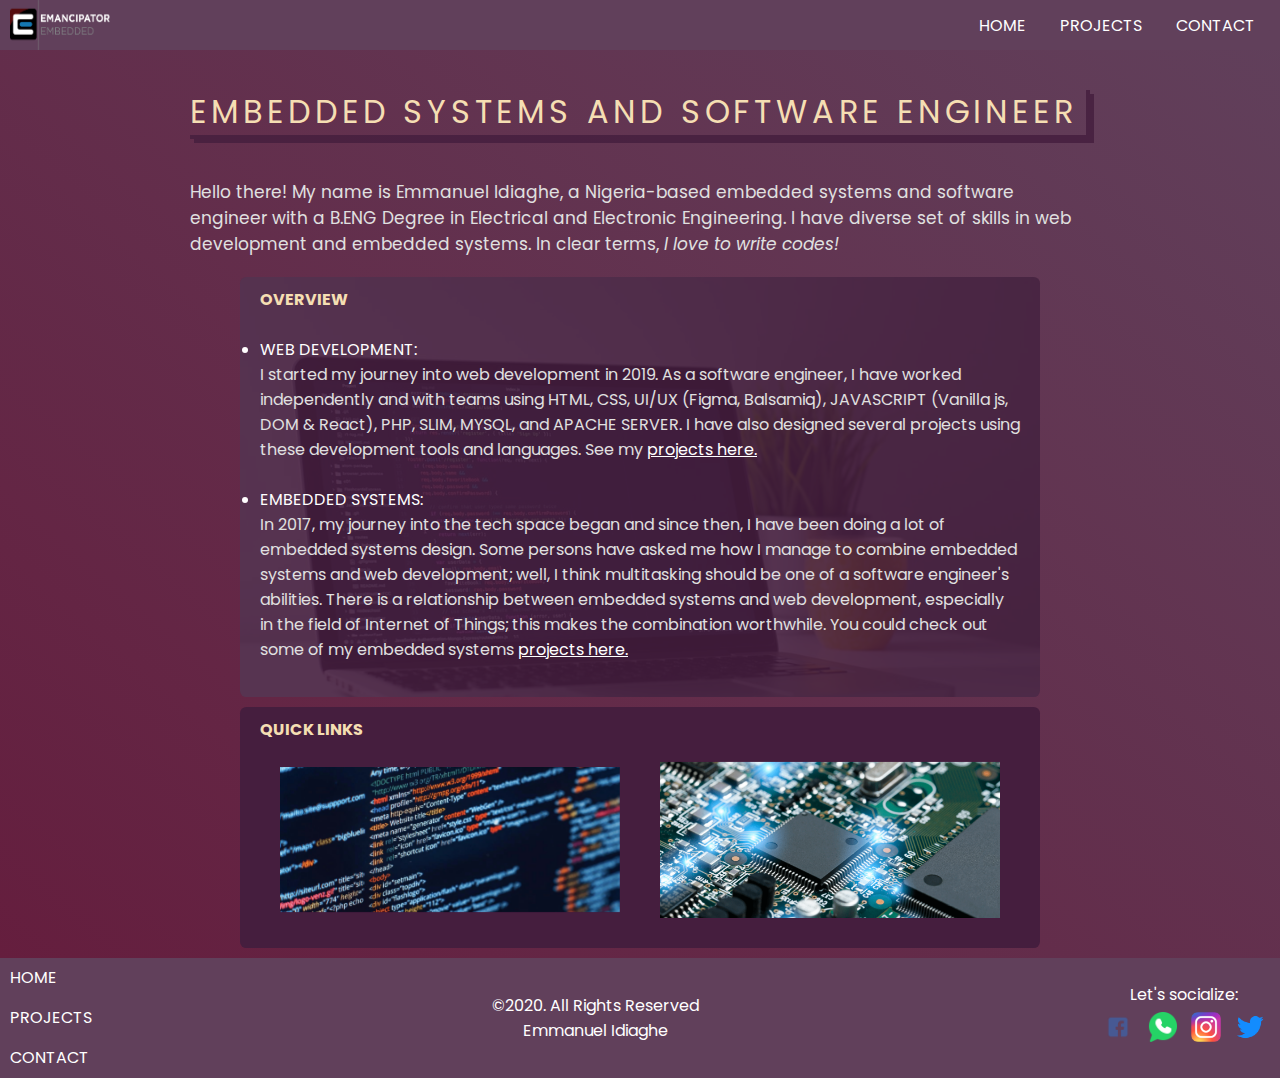
==== index.html @ 231968b9 "addeds\ some images" ====
<!DOCTYPE html>
<html lang="en">
<head>
    <link href="portfolio.css" rel="stylesheet">
    <link href='https://fonts.googleapis.com/css?family=Poppins' rel='stylesheet'>
    <meta charset="UTF-8">
    <meta name="viewport" content="width=device-width, initial-scale=1.0">
    <title>My Portfolio</title>
</head>
<body>
    <header>
        <img src="images/EMANCIPATOR.png" alt="logo" class="logo">
        <nav>
            <ul class="nav-list">
                <li><a href="portfolio.html">HOME</a></li>
                <li><a href="projects.html">PROJECTS</a></li>
                <li><a href="contact.html">CONTACT</a></li>
            </ul>
        </nav>
    </header>
    <div id="main">
        <h1 class="typewriter" id="title">Embedded Systems and Software Engineer</h1>
        <p id="description">Hello there! My name is Emmanuel Idiaghe, a Nigeria-based embedded systems and software engineer
            with a B.ENG Degree in Electrical and Electronic Engineering. I have diverse set of skills in 
            web development and embedded systems. In clear terms, <em>I love to write codes!</em> 
        </p>
        <div class="container">
            <img id="uppercontainer" src="images/laptopScreen.jpg" alt="bg-display">
            <div id="overview">
                <h4>OVERVIEW</h4><br>
                <ul>
                    <li>WEB DEVELOPMENT:</li>
                    <p>I started my journey into web development in 2019. As a software engineer, I have worked independently
                        and with teams using HTML, CSS, UI/UX (Figma, Balsamiq), JAVASCRIPT (Vanilla js, DOM & React), PHP, SLIM,
                        MYSQL, and APACHE SERVER. I have also designed several projects using these development tools and languages.
                        See my <a href="projects.html">projects here.</a>
                    </p><br>
                    <li>EMBEDDED SYSTEMS:</li>
                    <p>In 2017, my journey into the tech space began and since then, I have been doing a lot of 
                        embedded systems design. Some persons have asked me how I manage to combine embedded systems and web development;
                        well, I think multitasking should be one of a software engineer's abilities. There is a relationship between embedded
                        systems and web development, especially in the field of Internet of Things; this makes the combination worthwhile. You
                        could check out some of my embedded systems <a href="projects.html">projects here.</a>
                    </p>
                </ul><br>
            </div>
        </div>
        <div class="container">
            <h4>QUICK LINKS</h4>
            <div class="linkDiv">
                <div class="lowDiv">
                    <img src="images/webDev.jpeg" alt="webDev display" class="image" style="width:100%">
                    <a class="text middle" href="projects.html">Web Development</a>
                </div>
                <div class="lowDiv">
                    <img src="images/embeddedSystems.png"alt="embeddedSystems display" class="image">
                    <a class="text middle" href="projects.html">Embedded Systems</a>
                </div>
            </div>
        </div>
    </div>
    <footer>
            <ul class="foot-list">
                <li><a href="#">HOME</a></li>
                <li><a href="#">PROJECTS</a></li>
                <li><a href="#">CONTACT</a></li>
            </ul>
            <div class="foot-signup">
                <p class="conn">&copy;2020. All Rights Reserved</p>
                <p class="conn" style="text-align: center;">Emmanuel Idiaghe</p>
            </div>
            <div class="conn-div">
                <p class="conn">Let's socialize:</p>
                <a href="#"><img src="images/facebook-logo.png" alt="facebook-logo" class="conn-logo"></a>
                <a href="#"><img src="images/whatsapp-icon.png" alt="gmail-logo" class="conn-logo"></a>
                <a href="#"><img src="images/instagram-logo.webp" alt="instagram-logo" class="conn-logo"></a>
                <a href="#"><img src="images/twitter-logo.png" alt="twitter-logo" class="conn-logo"></a>
            </div>
    </footer>
</body>
</html>
---- portfolio.css ----
* {
    font-family: 'Poppins', sans-serif;
    padding: 0;
    margin: 0;
    box-sizing: border-box;
}


header, footer {
    display: flex;
    justify-content: flex-end;
    align-items: center;
    background-color: #451e3ed9;
    padding: 0 10px;
}
.nav-list li {
    display: inline-block;
    padding: 10px;
    margin: 0 5px;
}
#main{
    position: relative;
    background-image: linear-gradient(220deg, #451e3ed9, #651e3e);
    overflow: hidden;
}
#title {
	border-bottom: 4px solid #451e3ed9;
	border-right: 4px solid #451e3ed9;
	transition: all 0.4s;
    box-shadow: 4px 4px #451e3ed9;
    
    margin: 40px 190px;
    color: #f5deb3;
    font-family: 'Poppins', sans-serif;
    font-weight: 400;
    line-height: 1.4;
    text-transform: uppercase;
}
#description {
    margin: 20px 40px;
    color: hsl(0, 0%, 88%);
    font-family: 'Poppins', sans-serif;
    font-weight: normal;
    font-size: 17px;
    padding: 0 150px;
}
#overview ul {
    color: hsl(0, 0%, 88%);
}
.container {
    position: relative;
    overflow: hidden;
    display: block;
    width: 800px;
    margin: 10px auto 10px auto;
    background-color: #451e3e;
    padding: 10px 20px;
    border-radius: 0.40rem;
    color: #ffffff
}
.container #overview {
    position: relative;
    z-index: 2;
}
.container #uppercontainer {
    position: absolute;
    left: 0;
    top: 0;
    width: 100%;
    height: auto;
    opacity: 0.1;
}
.container .lowerContainer {
    opacity: 1;
    display: block;
    transition: .5s ease;
    backface-visibility: hidden;

    align-items: center;
    width: 300px;
    height: 225px;
    margin: 10px;
}
label{
    font-family: 'Poppins', sans-serif;
    font-size: inherit;
    line-height: inherit;
}
.control {
    display: block;
    position: relative;
    min-width: 90%;
    min-height: 30px;
    border: 2px;
    border-radius: 0.25rem;
    padding: 0 10px;
}

#submit-button {
    min-width: auto;
    min-height: auto;
    position: relative;
}
#submit {
    border-radius: 10%;
    background-color: #ffffff;
    display: block;
    min-width: 10%;
    min-height: auto;
    padding: 5px;
    margin: auto;
}
h4 {
    color: #f5deb3;
}
#overview p a {
    text-decoration: underline;
}

.linkDiv {
    display: flex;
    align-items: center;
    margin: auto;
}
.lowDiv {
position: relative;
width: 50%;
margin: 20px;
}

.image {
opacity: 1;
display: block;
width: 100%;
height: auto;
transition: .5s ease;
backface-visibility: hidden;
}

.middle {
transition: .5s ease;
opacity: 0;
position: absolute;
top: 50%;
left: 50%;
transform: translate(-50%, -50%);
-ms-transform: translate(-50%, -50%);
text-align: center;
}

.lowDiv:hover .image {
opacity: 0.3;
}

.lowDiv:hover .middle {
opacity: 1;
}

.text {
background-color: #651e3e;
color: white;
font-size: 16px;
padding: 16px 32px;
}

.typewriter {
    overflow: hidden; /* Ensures the content is not revealed until the animation */
    border-right: .15em solid #f5deb3; /* The typwriter cursor */
    white-space: nowrap; /* Keeps the content on a single line */
    margin: 0 auto; /* Gives that scrolling effect as the typing happens */
    letter-spacing: .15em; /* Adjust as needed */
    animation: 
      typing 3.5s steps(30, end),
      blink-caret 3s step-end infinite;
  }
  @keyframes typing {
    from { width: 0 }
    to { width: 100% }
  }
  @keyframes blink-caret {
    from, to { border-color: transparent }
    50% { border-color: #f5deb3 }
  }





.web{
	display: flex;
	flex-wrap: wrap;
	justify-content: center;
}
.web img {
	width: 300px;
	height: 225px;
	margin: 5px;
	transition: all 0.5s;
}
.web img:hover{
	transform: scale(1.1);
}
















.logo {
    width: 100px;
    height: 50px;
    cursor: pointer;
    margin-right: auto;
}

.nav-list {
    list-style: none;
}

.nav-list li a, .foot-list li a{
    transition: all 0.3s ease 0s;
}

.nav-list li a:hover, .foot-list li a:hover{
    color: rosybrown;
}

li, a {
    font-size: 16px;
    color: white;
    text-decoration: none;
}

.foot-list {
    margin-right: auto;
    list-style: none;
    line-height: 40px;
}

.email-div {
    display: flex;
    margin: 0 5px;
}

.foot-signup {
    margin-right: auto;
}

input {
    width: 100%;
    height: 30px;
    border-top-style: hidden;
    border-right-style: hidden;
    border-left-style: hidden;
    border-bottom-style: groove;
}

.submit-btn {
    display: block;
    border-radius: 5%;
    width: 30%;
    height: 30px;
    margin: auto;
    color: white;
    cursor: pointer;
    transition: all 0.3s ease 0s;
    background-color: rosybrown;
}

.submit-btn:hover {
    color: black;
}
.newsletter-input {
    margin-right: 10px;
}

.conn-logo {
    width: 30px;
    height: 30px;
    margin: 5px;
}
.conn-div {
    text-align: center;
    display: inline-block;
}
.conn {
    color: #ffffff;
}
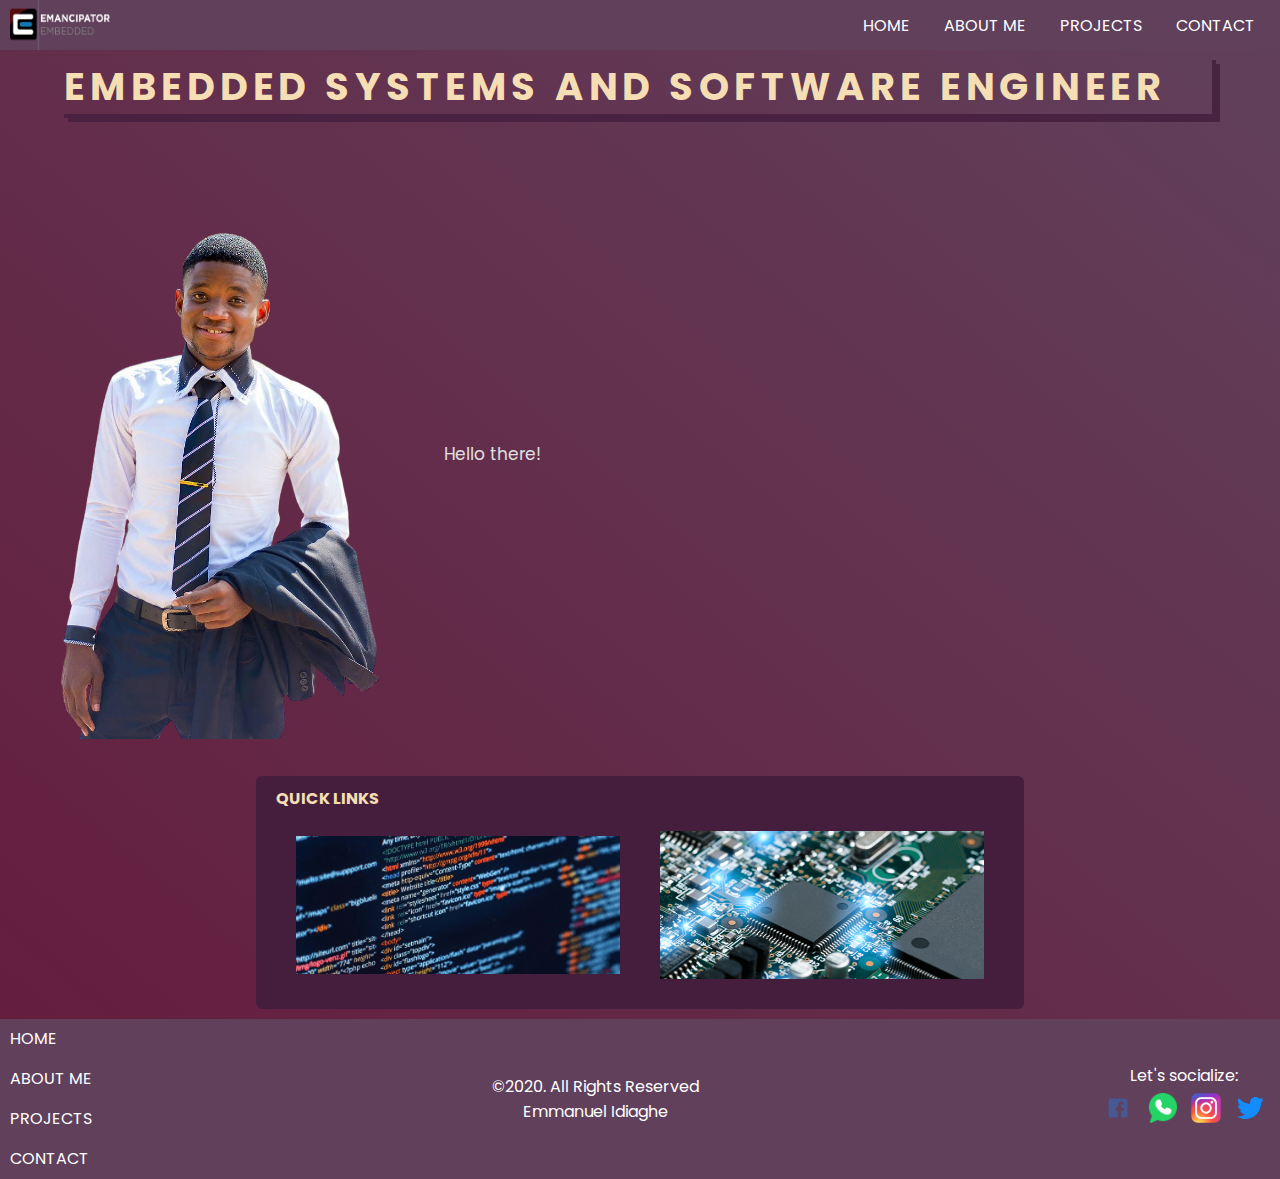
==== commit c108f54d: "updating the portfolio" ====
--- a/index.html
+++ b/index.html
@@ -12,37 +12,22 @@
         <img src="images/EMANCIPATOR.png" alt="logo" class="logo">
         <nav>
             <ul class="nav-list">
-                <li><a href="portfolio.html">HOME</a></li>
+                <li><a href="index.html">HOME</a></li>
+                <li><a href="about.html">ABOUT ME</a></li>
                 <li><a href="projects.html">PROJECTS</a></li>
                 <li><a href="contact.html">CONTACT</a></li>
             </ul>
         </nav>
     </header>
     <div id="main">
-        <h1 class="typewriter" id="title">Embedded Systems and Software Engineer</h1>
-        <p id="description">Hello there! My name is Emmanuel Idiaghe, a Nigeria-based embedded systems and software engineer
-            with a B.ENG Degree in Electrical and Electronic Engineering. I have diverse set of skills in 
-            web development and embedded systems. In clear terms, <em>I love to write codes!</em> 
-        </p>
-        <div class="container">
-            <img id="uppercontainer" src="images/laptopScreen.jpg" alt="bg-display">
-            <div id="overview">
-                <h4>OVERVIEW</h4><br>
-                <ul>
-                    <li>WEB DEVELOPMENT:</li>
-                    <p>I started my journey into web development in 2019. As a software engineer, I have worked independently
-                        and with teams using HTML, CSS, UI/UX (Figma, Balsamiq), JAVASCRIPT (Vanilla js, DOM & React), PHP, SLIM,
-                        MYSQL, and APACHE SERVER. I have also designed several projects using these development tools and languages.
-                        See my <a href="projects.html">projects here.</a>
-                    </p><br>
-                    <li>EMBEDDED SYSTEMS:</li>
-                    <p>In 2017, my journey into the tech space began and since then, I have been doing a lot of 
-                        embedded systems design. Some persons have asked me how I manage to combine embedded systems and web development;
-                        well, I think multitasking should be one of a software engineer's abilities. There is a relationship between embedded
-                        systems and web development, especially in the field of Internet of Things; this makes the combination worthwhile. You
-                        could check out some of my embedded systems <a href="projects.html">projects here.</a>
-                    </p>
-                </ul><br>
+        <h1 class="typewriter" id="title">Embedded Systems and Software Engineer</h1><br>
+        <div class="topDiv">
+            <div class="leftDiv">
+                <img class="profilePic" src="images/myPicture.png" alt="authorsPicture">
+            </div>
+            <div class="rightDiv">
+                <p class="description">Hello there!</p>
+                <p class="description"></em></p>
             </div>
         </div>
         <div class="container">
@@ -61,9 +46,10 @@
     </div>
     <footer>
             <ul class="foot-list">
-                <li><a href="#">HOME</a></li>
-                <li><a href="#">PROJECTS</a></li>
-                <li><a href="#">CONTACT</a></li>
+                <li><a href="index.html">HOME</a></li>
+                <li><a href="about.html">ABOUT ME</a></li>
+                <li><a href="projects.html">PROJECTS</a></li>
+                <li><a href="contact.html">CONTACT</a></li>
             </ul>
             <div class="foot-signup">
                 <p class="conn">&copy;2020. All Rights Reserved</p>
--- a/portfolio.css
+++ b/portfolio.css
@@ -4,8 +4,6 @@
     margin: 0;
     box-sizing: border-box;
 }
-
-
 header, footer {
     display: flex;
     justify-content: flex-end;
@@ -24,25 +22,27 @@
     overflow: hidden;
 }
 #title {
+    margin-top: 10px;
 	border-bottom: 4px solid #451e3ed9;
 	border-right: 4px solid #451e3ed9;
 	transition: all 0.4s;
     box-shadow: 4px 4px #451e3ed9;
-    
-    margin: 40px 190px;
+    width: 90%;
     color: #f5deb3;
     font-family: 'Poppins', sans-serif;
-    font-weight: 400;
+    font-size: 3vw;
     line-height: 1.4;
     text-transform: uppercase;
 }
-#description {
-    margin: 20px 40px;
+.description {
     color: hsl(0, 0%, 88%);
     font-family: 'Poppins', sans-serif;
     font-weight: normal;
     font-size: 17px;
-    padding: 0 150px;
+}
+.description2 {
+    margin: auto;
+    width: 60%;
 }
 #overview ul {
     color: hsl(0, 0%, 88%);
@@ -51,7 +51,6 @@
     position: relative;
     overflow: hidden;
     display: block;
-    width: 800px;
     margin: 10px auto 10px auto;
     background-color: #451e3e;
     padding: 10px 20px;
@@ -117,12 +116,12 @@
     text-decoration: underline;
 }
 
-.linkDiv {
+.linkDiv, .topDiv {
     display: flex;
     align-items: center;
     margin: auto;
 }
-.lowDiv {
+.lowDiv, .leftDiv, .rightDiv {
 position: relative;
 width: 50%;
 margin: 20px;
@@ -295,4 +294,88 @@
 }
 .conn {
     color: #ffffff;
-}+}
+
+
+
+.profilePic {
+    max-width: 100%;
+    height: auto;
+    border-radius: 10px;
+    
+}
+
+.topDiv {
+    display: flex;
+    align-items: center;
+    margin: auto;
+}
+.leftDiv {
+    width: 30%;
+}
+.rightDiv {
+    text-align: left;
+    width: 50%;
+}
+
+
+
+
+
+
+
+
+
+
+
+
+
+
+
+
+
+
+
+
+@media screen and (max-width: 400px) {
+.topDiv {
+        display: block;
+        align-items: center;
+        margin: auto;
+}
+.leftDiv {
+    margin: auto;
+    width: 50%;
+}
+.rightDiv {
+    margin: 10px;
+    text-align: left;
+    width: 95%;
+}
+.container {
+    width: 80%;
+}
+  }
+@media screen and (min-width: 401px) and (max-width: 700px) {
+    .container {
+        width: 80%;
+    }
+    .calDiv {
+        display: flex;
+    }
+  }
+@media screen and (min-width: 701px) and (max-width: 1000px) {
+    .container {
+        width: 70%;
+    }
+    .calDiv {
+        display: flex;
+    }
+  }
+@media screen and (min-width: 1001px) {
+    .container {
+        width: 60%;
+    }
+  }
+
+  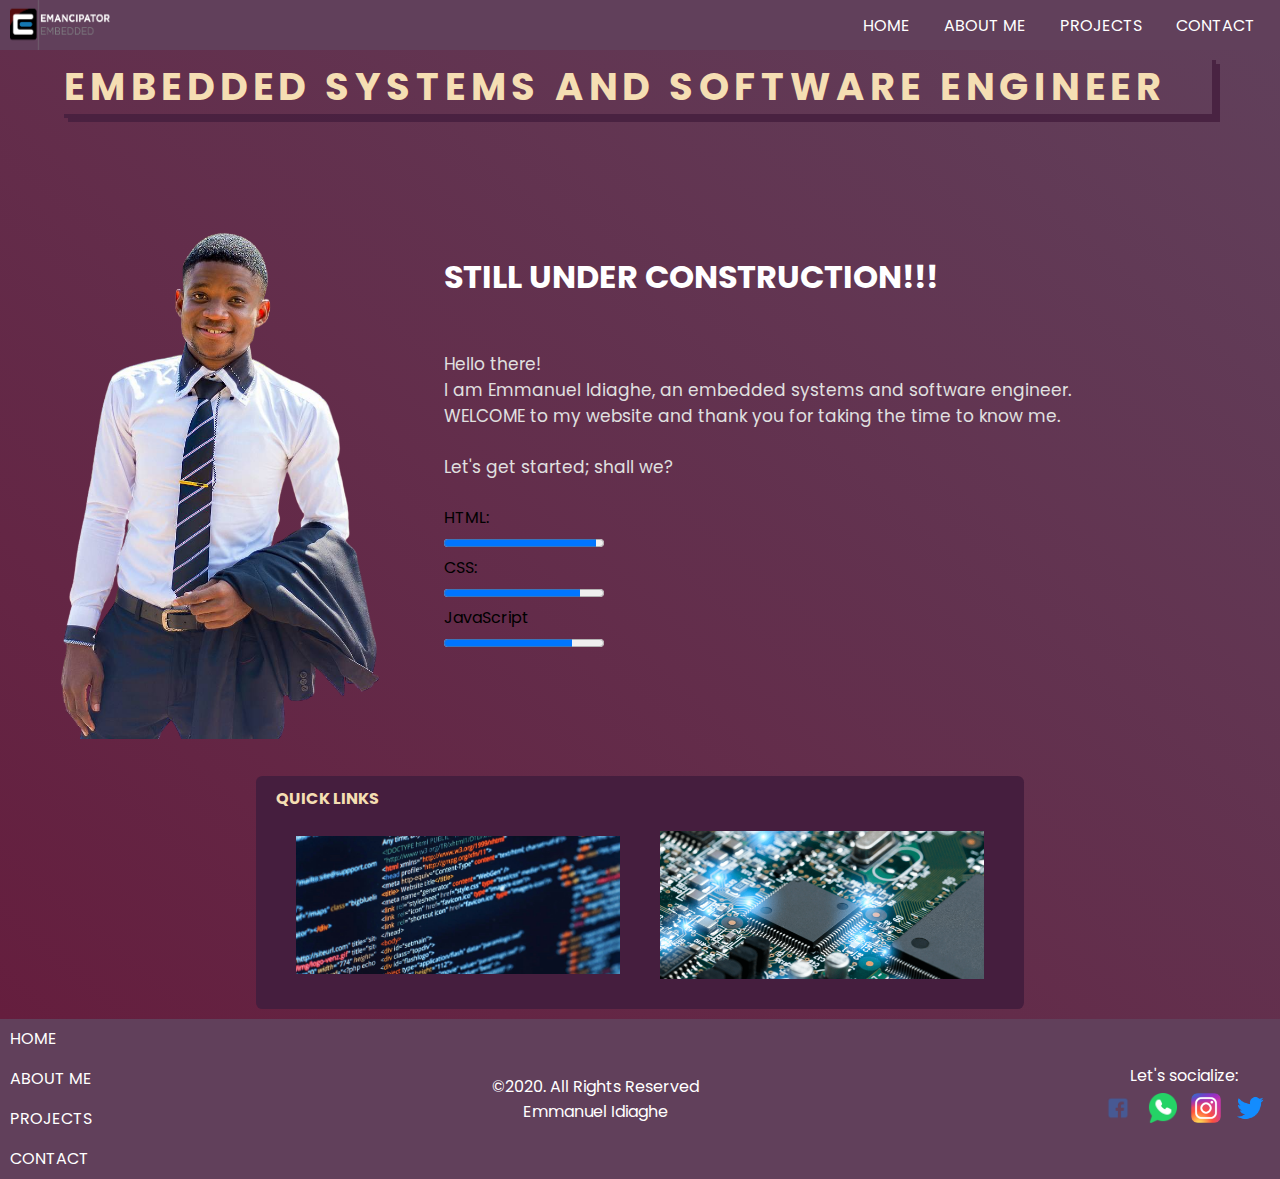
==== commit 23cf9ce6: "notice of construction" ====
--- a/index.html
+++ b/index.html
@@ -26,8 +26,25 @@
                 <img class="profilePic" src="images/myPicture.png" alt="authorsPicture">
             </div>
             <div class="rightDiv">
+                <h1 style="color: white;">STILL UNDER CONSTRUCTION!!!</h1><br><br>
                 <p class="description">Hello there!</p>
-                <p class="description"></em></p>
+                <p class="description">I am Emmanuel Idiaghe, an embedded systems and software engineer. WELCOME to my website
+                    and thank you for taking the time to know me.</p><br>
+                <p class="description">Let's get started; shall we?</p><br>
+                <div>
+                    <div class="progress">
+                        <label for="file">HTML:</label><br>
+                        <progress id="file" value="95" max="100">95%</progress>
+                    </div>
+                    <div>
+                        <label for="file">CSS:</label><br>
+                        <progress id="file" value="85" max="100">85%</progress>
+                    </div>
+                    <div>
+                        <label for="file">JavaScript</label><br>
+                        <progress id="file" value="80" max="100">80%</progress>
+                    </div>
+                </div>
             </div>
         </div>
         <div class="container">
--- a/portfolio.css
+++ b/portfolio.css
@@ -317,7 +317,9 @@
     text-align: left;
     width: 50%;
 }
-
+.progress {
+    display: block;
+}
 
 
 
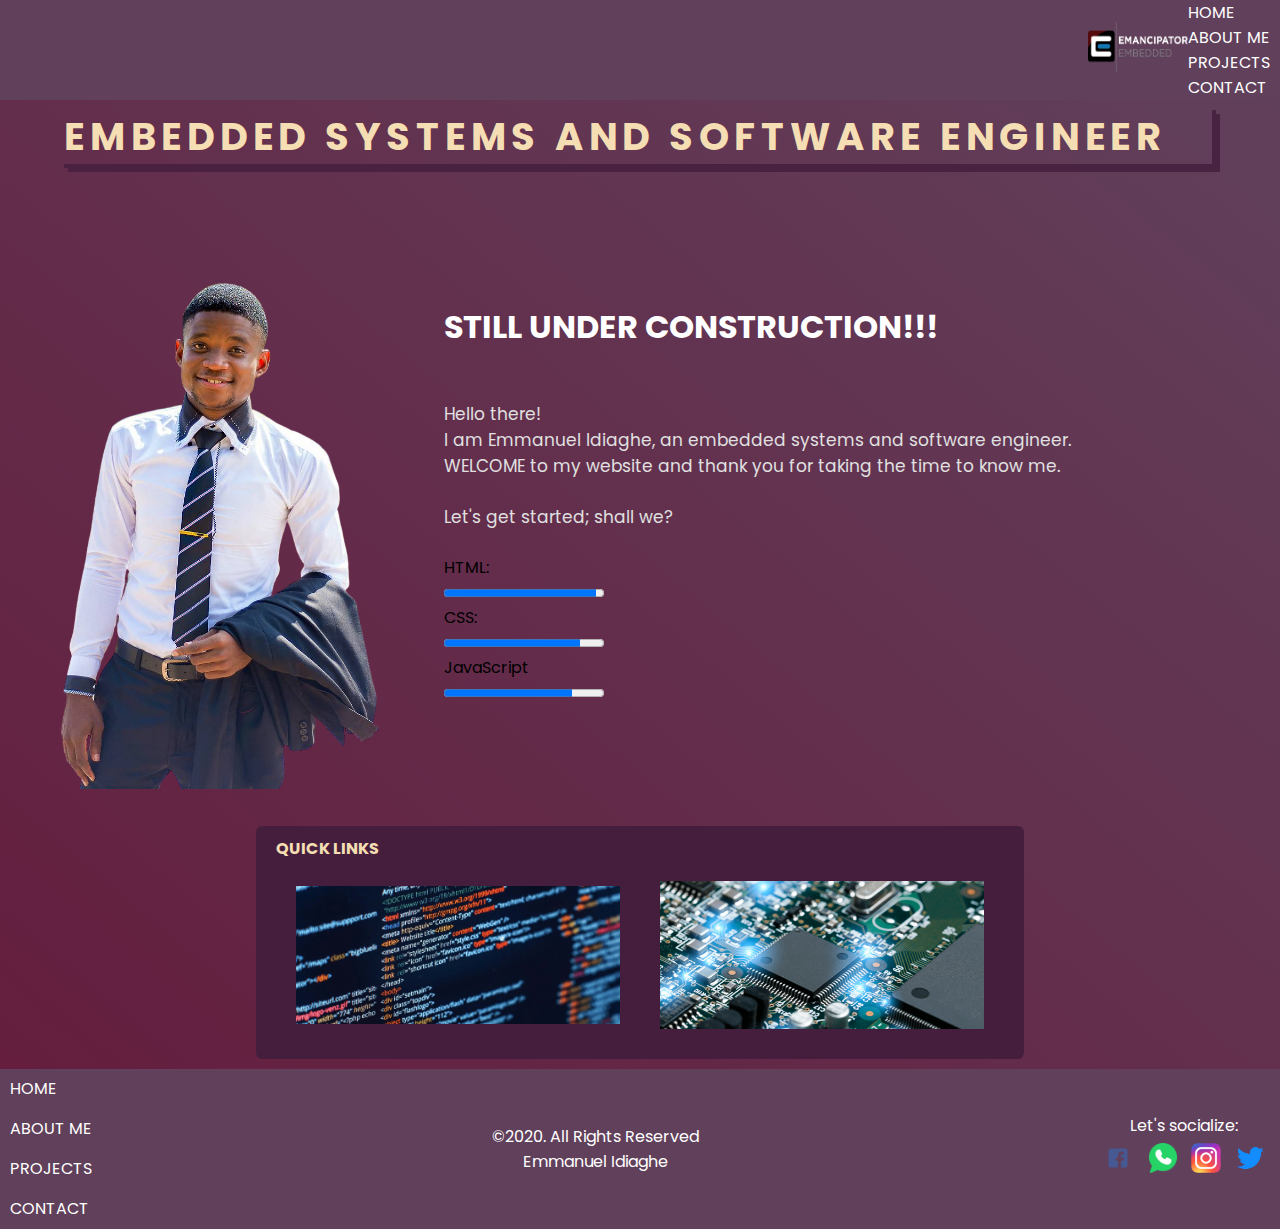
==== commit 72e64b01: "updating" ====
--- a/index.html
+++ b/index.html
@@ -9,7 +9,7 @@
 </head>
 <body>
     <header>
-        <img src="images/EMANCIPATOR.png" alt="logo" class="logo">
+        <a href="index.html"><img src="images/EMANCIPATOR.png" alt="logo" class="logo"></a>
         <nav>
             <ul class="nav-list">
                 <li><a href="index.html">HOME</a></li>
--- a/portfolio.css
+++ b/portfolio.css
@@ -11,11 +11,7 @@
     background-color: #451e3ed9;
     padding: 0 10px;
 }
-.nav-list li {
-    display: inline-block;
-    padding: 10px;
-    margin: 0 5px;
-}
+
 #main{
     position: relative;
     background-image: linear-gradient(220deg, #451e3ed9, #651e3e);
@@ -340,10 +336,20 @@
 
 
 @media screen and (max-width: 400px) {
+header, footer {
+    display: block;
+    margin: 5px 0;
+    padding: 0 10px;
+    background-color: #451e3ed9;
+}
+.nav-list li {
+    display: block;
+    padding: 10px;
+}
 .topDiv {
-        display: block;
-        align-items: center;
-        margin: auto;
+    display: block;
+    align-items: center;
+    margin: auto;
 }
 .leftDiv {
     margin: auto;
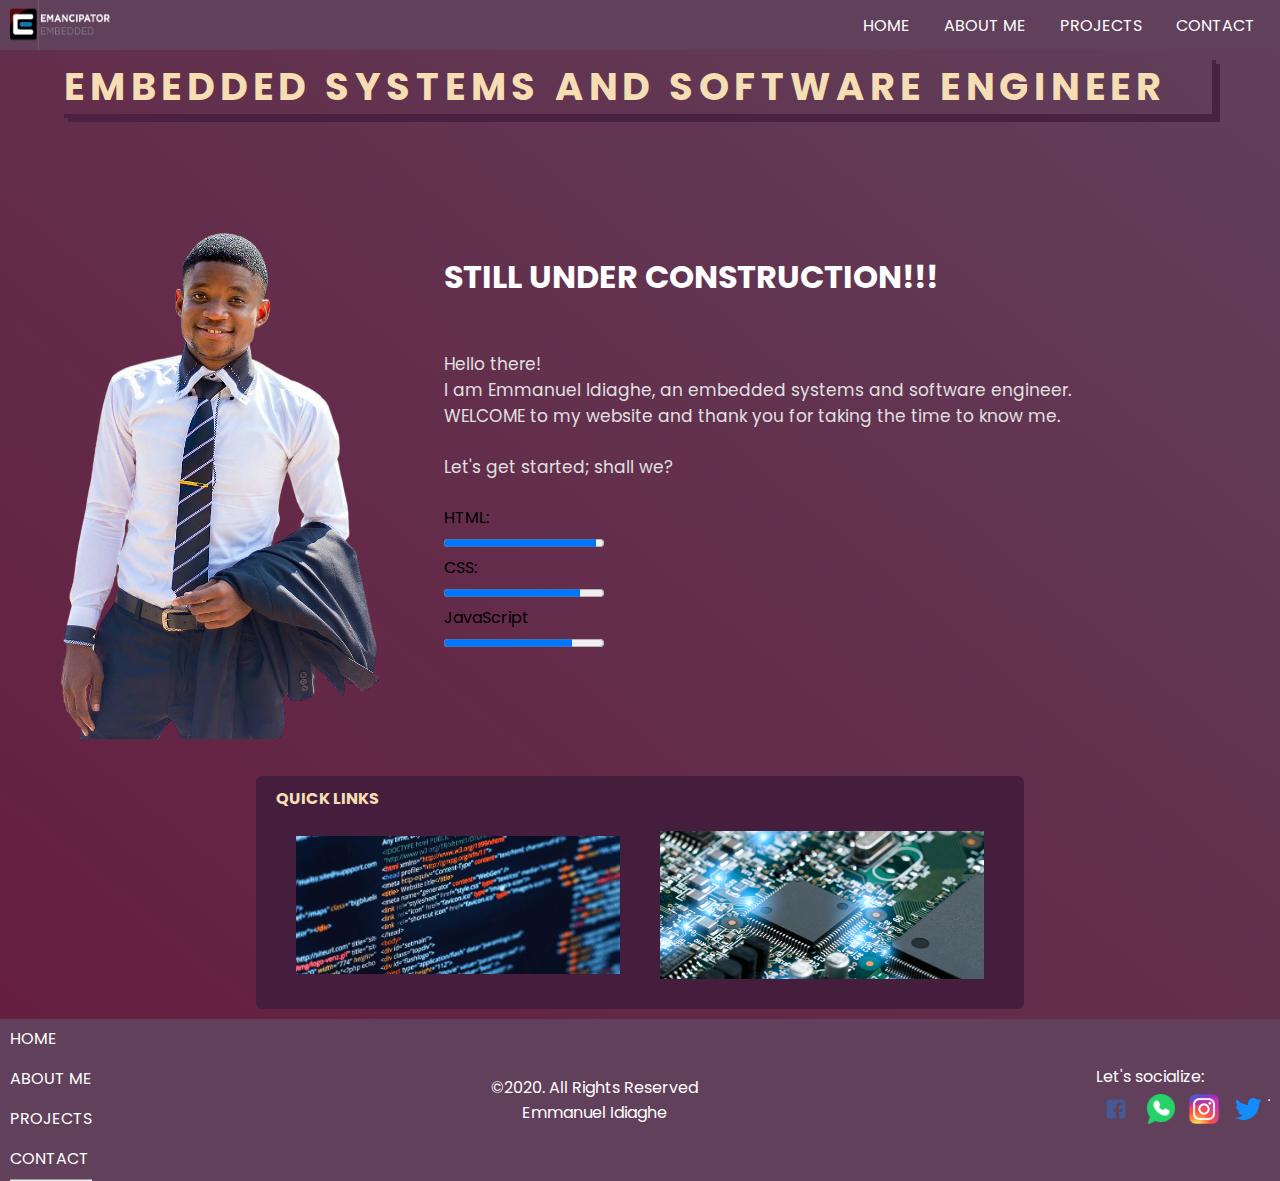
==== commit 16b76f3d: "arranged header and footer" ====
--- a/index.html
+++ b/index.html
@@ -9,7 +9,7 @@
 </head>
 <body>
     <header>
-        <a href="index.html"><img src="images/EMANCIPATOR.png" alt="logo" class="logo"></a>
+        <img src="images/EMANCIPATOR.png" alt="logo" class="logo">
         <nav>
             <ul class="nav-list">
                 <li><a href="index.html">HOME</a></li>
@@ -66,7 +66,7 @@
                 <li><a href="index.html">HOME</a></li>
                 <li><a href="about.html">ABOUT ME</a></li>
                 <li><a href="projects.html">PROJECTS</a></li>
-                <li><a href="contact.html">CONTACT</a></li>
+                <li><a href="contact.html">CONTACT</a></li><hr>
             </ul>
             <div class="foot-signup">
                 <p class="conn">&copy;2020. All Rights Reserved</p>
@@ -78,7 +78,7 @@
                 <a href="#"><img src="images/whatsapp-icon.png" alt="gmail-logo" class="conn-logo"></a>
                 <a href="#"><img src="images/instagram-logo.webp" alt="instagram-logo" class="conn-logo"></a>
                 <a href="#"><img src="images/twitter-logo.png" alt="twitter-logo" class="conn-logo"></a>
-            </div>
+            </div><hr>
     </footer>
 </body>
 </html>--- a/portfolio.css
+++ b/portfolio.css
@@ -11,7 +11,11 @@
     background-color: #451e3ed9;
     padding: 0 10px;
 }
-
+.nav-list li {
+    display: inline-block;
+    padding: 10px;
+    margin: 0 5px;
+}
 #main{
     position: relative;
     background-image: linear-gradient(220deg, #451e3ed9, #651e3e);
@@ -284,10 +288,7 @@
     height: 30px;
     margin: 5px;
 }
-.conn-div {
-    text-align: center;
-    display: inline-block;
-}
+
 .conn {
     color: #ffffff;
 }
@@ -333,8 +334,6 @@
 
 
 
-
-
 @media screen and (max-width: 400px) {
 header, footer {
     display: block;
@@ -342,9 +341,18 @@
     padding: 0 10px;
     background-color: #451e3ed9;
 }
+footer {
+    display: table;
+    width: 100%;
+}
 .nav-list li {
     display: block;
     padding: 10px;
+}
+.foot-signup {
+    text-align: center;
+    margin: auto;
+    display: table-footer-group;
 }
 .topDiv {
     display: block;
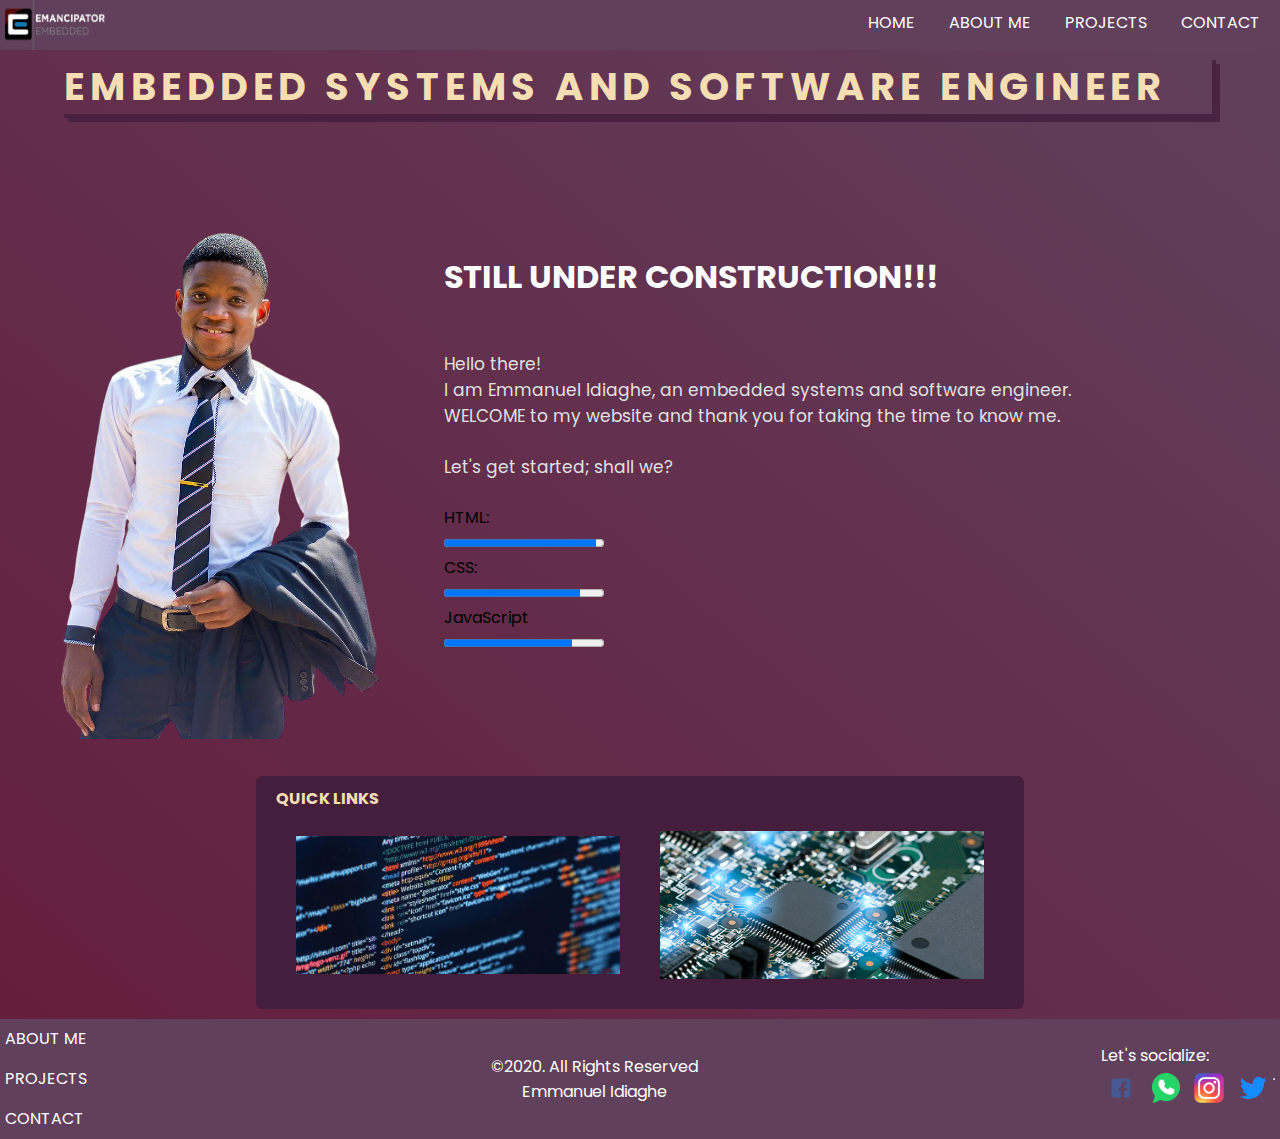
==== commit 6659b206: "styling continues" ====
--- a/index.html
+++ b/index.html
@@ -3,21 +3,36 @@
 <head>
     <link href="portfolio.css" rel="stylesheet">
     <link href='https://fonts.googleapis.com/css?family=Poppins' rel='stylesheet'>
+    <link href="https://cdnjs.cloudflare.com/ajax/libs/font-awesome/4.7.0/css/font-awesome.min.css" rel="stylesheet">
     <meta charset="UTF-8">
     <meta name="viewport" content="width=device-width, initial-scale=1.0">
     <title>My Portfolio</title>
 </head>
 <body>
     <header>
-        <img src="images/EMANCIPATOR.png" alt="logo" class="logo">
-        <nav>
-            <ul class="nav-list">
-                <li><a href="index.html">HOME</a></li>
-                <li><a href="about.html">ABOUT ME</a></li>
-                <li><a href="projects.html">PROJECTS</a></li>
-                <li><a href="contact.html">CONTACT</a></li>
-            </ul>
-        </nav>
+        <div class="topnav">
+            <a href="index.html" class="active"><img src="images/EMANCIPATOR.png" alt="logo" class="logo"></a>
+            <div id="myLinks">
+                <a href="index.html">HOME</a>
+                <a href="about.html">ABOUT ME</a>
+                <a href="projects.html">PROJECTS</a>
+                <a href="contact.html">CONTACT</a>
+            </div>
+            <a href="javascript:void(0);" class="icon" onclick="myFunction()">
+              <i class="fa fa-bars"></i>
+            </a>
+        </div>
+        <div class="topnav2">
+            <img src="images/EMANCIPATOR.png" alt="logo" class="logo">
+            <nav>
+                <ul class="nav-list">
+                    <li><a href="index.html">HOME</a></li>
+                    <li><a href="about.html">ABOUT ME</a></li>
+                    <li><a href="projects.html">PROJECTS</a></li>
+                    <li><a href="contact.html">CONTACT</a></li>
+                </ul>
+            </nav>
+        </div>   
     </header>
     <div id="main">
         <h1 class="typewriter" id="title">Embedded Systems and Software Engineer</h1><br>
@@ -63,10 +78,9 @@
     </div>
     <footer>
             <ul class="foot-list">
-                <li><a href="index.html">HOME</a></li>
                 <li><a href="about.html">ABOUT ME</a></li>
                 <li><a href="projects.html">PROJECTS</a></li>
-                <li><a href="contact.html">CONTACT</a></li><hr>
+                <li><a href="contact.html">CONTACT</a></li>
             </ul>
             <div class="foot-signup">
                 <p class="conn">&copy;2020. All Rights Reserved</p>
@@ -80,5 +94,6 @@
                 <a href="#"><img src="images/twitter-logo.png" alt="twitter-logo" class="conn-logo"></a>
             </div><hr>
     </footer>
+    <script src="portfolio.js"></script>
 </body>
 </html>--- a/portfolio.css
+++ b/portfolio.css
@@ -5,11 +5,12 @@
     box-sizing: border-box;
 }
 header, footer {
+    width: 100%;
     display: flex;
     justify-content: flex-end;
     align-items: center;
     background-color: #451e3ed9;
-    padding: 0 10px;
+    padding: 0 5px;
 }
 .nav-list li {
     display: inline-block;
@@ -201,7 +202,37 @@
 }
 
 
-
+/* Style the navigation menu */
+.topnav {
+  overflow: hidden;
+  background-color: #451e3ed9;
+  position: relative;
+}
+.topnav #myLinks {
+  display: none;
+}
+.topnav a {
+  color: white;
+  padding: 14px 16px;
+  text-decoration: none;
+  font-size: 17px;
+  display: block;
+}
+.topnav a.icon {
+  background: #451e3ed9;
+  display: block;
+  position: absolute;
+  right: 0;
+  top: 0;
+}
+.topnav a:hover {
+  background-color: #642a5ad9;
+  color: black;
+}
+.active {
+  background-color: #451e3ed9;
+  color: white;
+}
 
 
 
@@ -334,12 +365,13 @@
 
 
 
-@media screen and (max-width: 400px) {
+@media screen and (max-width: 600px) {
 header, footer {
-    display: block;
-    margin: 5px 0;
-    padding: 0 10px;
-    background-color: #451e3ed9;
+    width: 100%;
+    display: block;
+}
+.topnav2 {
+    display: none;
 }
 footer {
     display: table;
@@ -347,7 +379,6 @@
 }
 .nav-list li {
     display: block;
-    padding: 10px;
 }
 .foot-signup {
     text-align: center;
@@ -372,7 +403,15 @@
     width: 80%;
 }
   }
-@media screen and (min-width: 401px) and (max-width: 700px) {
+@media screen and (min-width: 601px) and (max-width: 1000px) {
+    .topnav2 {
+        width: 100%;
+        display: flex;
+        justify-content: flex-end;
+    }
+    .topnav {
+        display: none;
+    }
     .container {
         width: 80%;
     }
@@ -380,18 +419,16 @@
         display: flex;
     }
   }
-@media screen and (min-width: 701px) and (max-width: 1000px) {
-    .container {
-        width: 70%;
-    }
-    .calDiv {
+@media screen and (min-width: 1001px) {
+    .topnav2 {
+        width: 100%;
         display: flex;
-    }
-  }
-@media screen and (min-width: 1001px) {
+        justify-content: flex-end;
+    }
+    .topnav {
+        display: none;
+    }
     .container {
         width: 60%;
     }
-  }
-
-  +  }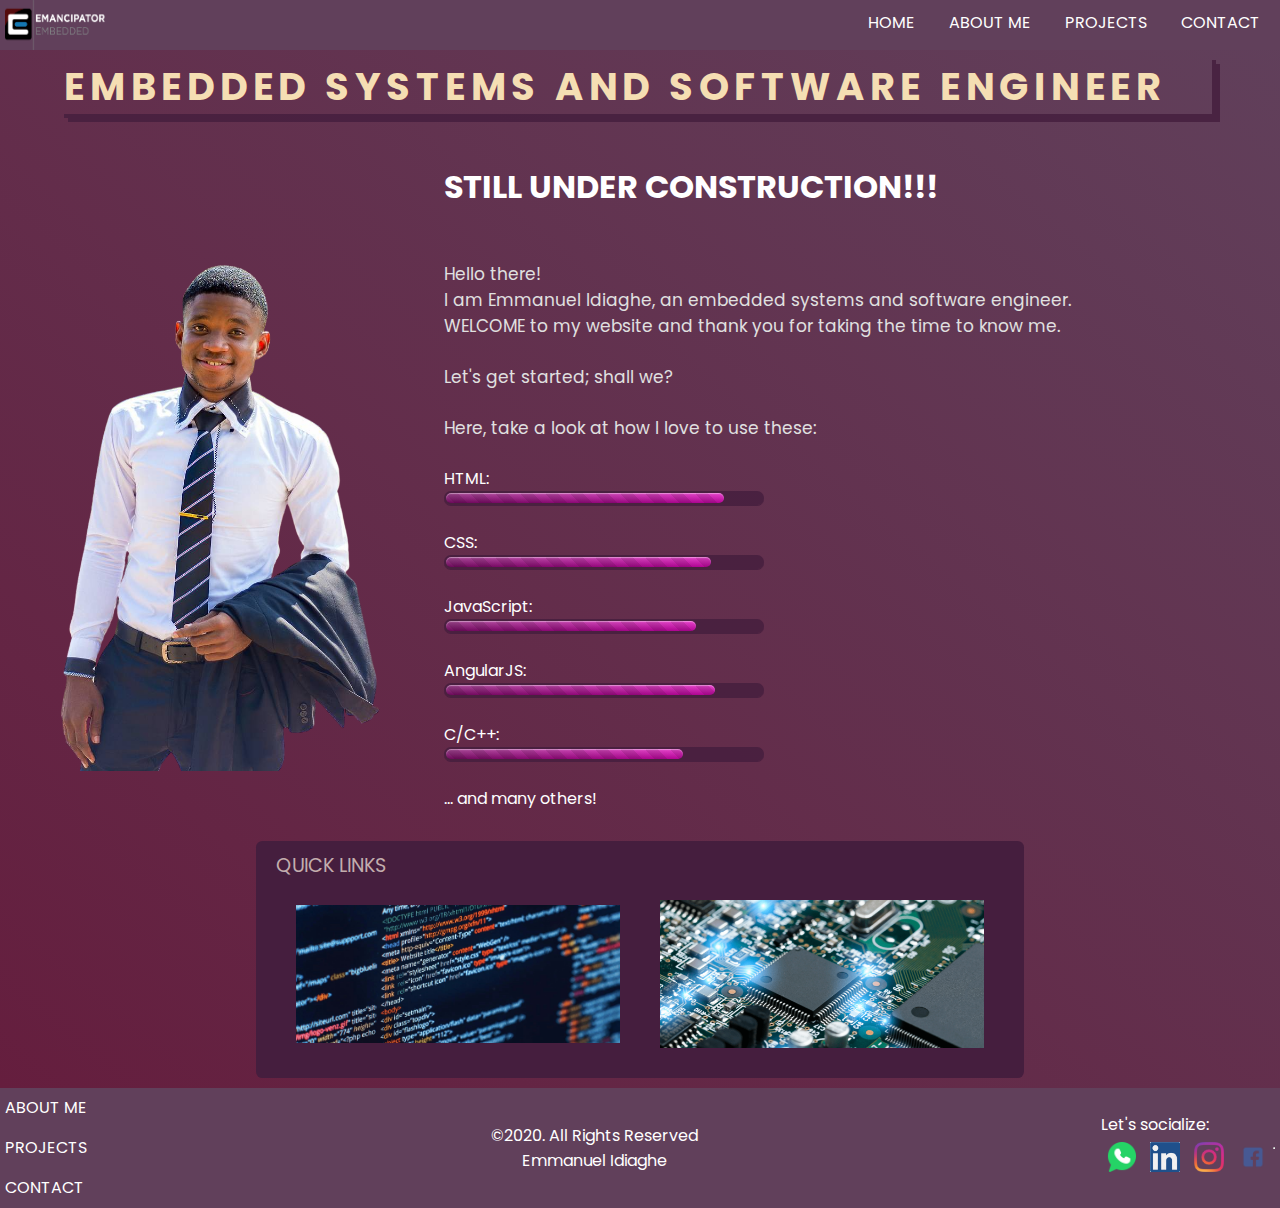
==== commit 0517d163: "updated styling for all pages" ====
--- a/index.html
+++ b/index.html
@@ -46,18 +46,28 @@
                 <p class="description">I am Emmanuel Idiaghe, an embedded systems and software engineer. WELCOME to my website
                     and thank you for taking the time to know me.</p><br>
                 <p class="description">Let's get started; shall we?</p><br>
-                <div>
-                    <div class="progress">
+                <div class="progressDiv">
+                    <p class="description">Here, take a look at how I love to use these: </p><br>
+                    <div>
                         <label for="file">HTML:</label><br>
-                        <progress id="file" value="95" max="100">95%</progress>
+                        <progress max="100" value="88"></progress><br>
                     </div>
                     <div>
                         <label for="file">CSS:</label><br>
-                        <progress id="file" value="85" max="100">85%</progress>
+                        <progress id="file" value="84" max="100">85%</progress><br>
                     </div>
                     <div>
-                        <label for="file">JavaScript</label><br>
-                        <progress id="file" value="80" max="100">80%</progress>
+                        <label for="file">JavaScript:</label><br>
+                        <progress id="file" value="79" max="100">80%</progress><br>
+                    </div>
+                    <div>
+                        <label for="file">AngularJS:</label><br>
+                        <progress id="file" value="85" max="100">80%</progress><br>
+                    </div>
+                    <div>
+                        <label for="file">C/C++:</label><br>
+                        <progress id="file" value="75" max="100">80%</progress><br>
+                        <label>... and many others!</label>
                     </div>
                 </div>
             </div>
@@ -77,22 +87,22 @@
         </div>
     </div>
     <footer>
-            <ul class="foot-list">
-                <li><a href="about.html">ABOUT ME</a></li>
-                <li><a href="projects.html">PROJECTS</a></li>
-                <li><a href="contact.html">CONTACT</a></li>
-            </ul>
-            <div class="foot-signup">
-                <p class="conn">&copy;2020. All Rights Reserved</p>
-                <p class="conn" style="text-align: center;">Emmanuel Idiaghe</p>
-            </div>
-            <div class="conn-div">
-                <p class="conn">Let's socialize:</p>
-                <a href="#"><img src="images/facebook-logo.png" alt="facebook-logo" class="conn-logo"></a>
-                <a href="#"><img src="images/whatsapp-icon.png" alt="gmail-logo" class="conn-logo"></a>
-                <a href="#"><img src="images/instagram-logo.webp" alt="instagram-logo" class="conn-logo"></a>
-                <a href="#"><img src="images/twitter-logo.png" alt="twitter-logo" class="conn-logo"></a>
-            </div><hr>
+        <ul class="foot-list">
+            <li><a href="about.html">ABOUT ME</a></li>
+            <li><a href="projects.html">PROJECTS</a></li>
+            <li><a href="contact.html">CONTACT</a></li>
+        </ul>
+        <div class="foot-signup">
+            <p class="conn">&copy;2020. All Rights Reserved</p>
+            <p class="conn" style="text-align: center;">Emmanuel Idiaghe</p>
+        </div>
+        <div class="conn-div">
+            <p class="conn">Let's socialize:</p>
+            <a href="https://wa.me/2347061045015" target="_blank"><img src="images/whatsapp-icon.png" alt="whatsapp-logo" class="conn-logo"></a>
+            <a href="https://www.linkedin.com/in/emmanuel-idiaghe/" target="_blank"><img src="images/linkedIn-logo.png" alt="linkedIn-logo" class="conn-logo"></a>
+            <a href="https://www.instagram.com/idiaghe_emmanuel/" target="_blank"><img src="images/instagram-logo.png" alt="instagram-logo" class="conn-logo"></a>
+            <a href="https://web.facebook.com/idiaghe.emmanuelesq" target="_blank"><img src="images/facebook-logo.png" alt="facebook-logo" class="conn-logo"></a>
+        </div><hr>
     </footer>
     <script src="portfolio.js"></script>
 </body>
--- a/portfolio.css
+++ b/portfolio.css
@@ -1,9 +1,70 @@
+/*******************************************************
+             Styles common to all pages
+*******************************************************/
 * {
     font-family: 'Poppins', sans-serif;
     padding: 0;
     margin: 0;
     box-sizing: border-box;
 }
+/***Navigation Menu***/
+.topnav {
+    overflow: hidden;
+    background-color: #451e3ed9;
+    position: relative;
+  }
+  .topnav #myLinks {
+    display: none;
+  }
+  .topnav a {
+    color: white;
+    padding: 14px 16px;
+    text-decoration: none;
+    font-size: 17px;
+    display: block;
+  }
+  .topnav a.icon {
+    background: #451e3ed9;
+    display: block;
+    position: absolute;
+    right: 0;
+    top: 0;
+  }
+  .topnav a:hover {
+    background-color: #642a5ad9;
+    color: black;
+  }
+  .active {
+    background-color: #451e3ed9;
+    color: white;
+  }
+.logo {
+    width: 100px;
+    height: 50px;
+    cursor: pointer;
+    margin-right: auto;
+}
+.nav-list {
+    list-style: none;
+}
+.nav-list li a, .foot-list li a{
+    transition: all 0.3s ease 0s;
+}
+.nav-list li a:hover, .foot-list li a:hover{
+    color: rosybrown;
+}
+
+li, a {
+    font-size: 16px;
+    color: white;
+    text-decoration: none;
+}
+.foot-list {
+    margin-right: auto;
+    list-style: none;
+    line-height: 40px;
+}
+/*********************************/
 header, footer {
     width: 100%;
     display: flex;
@@ -75,7 +136,6 @@
     display: block;
     transition: .5s ease;
     backface-visibility: hidden;
-
     align-items: center;
     width: 300px;
     height: 225px;
@@ -95,39 +155,85 @@
     border-radius: 0.25rem;
     padding: 0 10px;
 }
-
-#submit-button {
-    min-width: auto;
-    min-height: auto;
-    position: relative;
-}
-#submit {
-    border-radius: 10%;
-    background-color: #ffffff;
-    display: block;
-    min-width: 10%;
-    min-height: auto;
-    padding: 5px;
-    margin: auto;
-}
 h4 {
     color: #f5deb3;
 }
 #overview p a {
     text-decoration: underline;
 }
-
+#overview li {
+    color: #f5deb3;
+}
 .linkDiv, .topDiv {
     display: flex;
     align-items: center;
     margin: auto;
 }
 .lowDiv, .leftDiv, .rightDiv {
-position: relative;
-width: 50%;
-margin: 20px;
-}
-
+    position: relative;
+    width: 50%;
+    margin: 20px;
+}
+.leftDiv {
+    width: 30%;
+}
+.rightDiv {
+    text-align: left;
+    width: 50%;
+}
+.foot-signup {
+    margin-right: auto;
+}
+.conn-logo {
+    width: 30px;
+    height: 30px;
+    margin: 5px;
+}
+.conn {
+    color: #ffffff;
+}
+
+/*********************************************
+            Home Page Styles
+**********************************************/
+/***********Progress Bars**********************/
+.profilePic {
+    max-width: 100%;
+    height: auto;
+    border-radius: 10px;
+    
+}
+progress {
+	width: 50%;
+	height: 14px;
+	display: block;
+	-webkit-appearance: none;
+	border: none;
+}
+progress::-webkit-progress-bar {
+	background: #451e3ed9;
+	border-radius: 50px;
+	padding: 2px;
+	box-shadow: 0 1px 0px 0 #451e3ed9;
+}
+progress::-webkit-progress-value {
+	border-radius: 50px;
+	box-shadow: inset 0 1px 1px 0 rgba(255, 255, 255, 0.4);
+	background:
+		-webkit-linear-gradient(45deg, transparent, transparent 33%, rgba(0, 0, 0, 0.1) 33%, rgba(0, 0, 0, 0.1) 66%, transparent 66%),
+		-webkit-linear-gradient(top, rgba(255, 255, 255, 0.25), rgba(0, 0, 0, 0.2)),
+		-webkit-linear-gradient(left, #920a79d9, #fc02d2d9);
+	background-size: 25px 14px, 100% 100%, 100% 100%;
+	animation: move 5s linear 0 infinite;
+}
+@keyframes move {
+	0% {background-position: 0px 0px, 0 0, 0 0}
+	100% {background-position: -100px 0px, 0 0, 0 0}
+}
+.progressDiv label {
+    color: #ffffff;
+}
+/*******************************/
 .image {
 opacity: 1;
 display: block;
@@ -136,7 +242,6 @@
 transition: .5s ease;
 backface-visibility: hidden;
 }
-
 .middle {
 transition: .5s ease;
 opacity: 0;
@@ -147,22 +252,18 @@
 -ms-transform: translate(-50%, -50%);
 text-align: center;
 }
-
 .lowDiv:hover .image {
 opacity: 0.3;
 }
-
 .lowDiv:hover .middle {
 opacity: 1;
 }
-
 .text {
 background-color: #651e3e;
 color: white;
 font-size: 16px;
 padding: 16px 32px;
 }
-
 .typewriter {
     overflow: hidden; /* Ensures the content is not revealed until the animation */
     border-right: .15em solid #f5deb3; /* The typwriter cursor */
@@ -186,6 +287,41 @@
 
 
 
+.progress {
+    display: block;
+}
+.solderingVideo, iframe {
+    width: 70%;
+    height: 300px;
+    display: block;
+    border-style:none;
+    margin: 10px auto;
+}
+
+
+
+
+/**********************************************
+            About Page
+**********************************************/
+.resourcesList li{
+    width: auto;
+    text-decoration: underline;
+    font-style: italic;
+    margin-left: 20px;
+}
+.resourcesList a {
+    color: hsl(0, 0%, 88%);
+}
+
+
+
+/**********************************************
+                Projects Page
+*********************************************/
+.subMain {
+    margin: 20px;
+}
 .web{
 	display: flex;
 	flex-wrap: wrap;
@@ -201,100 +337,58 @@
 	transform: scale(1.1);
 }
 
-
-/* Style the navigation menu */
-.topnav {
-  overflow: hidden;
-  background-color: #451e3ed9;
-  position: relative;
-}
-.topnav #myLinks {
-  display: none;
-}
-.topnav a {
-  color: white;
-  padding: 14px 16px;
-  text-decoration: none;
-  font-size: 17px;
-  display: block;
-}
-.topnav a.icon {
-  background: #451e3ed9;
-  display: block;
-  position: absolute;
-  right: 0;
-  top: 0;
-}
-.topnav a:hover {
-  background-color: #642a5ad9;
-  color: black;
-}
-.active {
-  background-color: #451e3ed9;
-  color: white;
-}
-
-
-
-
-
-
-
-
-
-
-
-
-
-.logo {
-    width: 100px;
-    height: 50px;
-    cursor: pointer;
-    margin-right: auto;
-}
-
-.nav-list {
-    list-style: none;
-}
-
-.nav-list li a, .foot-list li a{
-    transition: all 0.3s ease 0s;
-}
-
-.nav-list li a:hover, .foot-list li a:hover{
-    color: rosybrown;
-}
-
-li, a {
-    font-size: 16px;
-    color: white;
-    text-decoration: none;
-}
-
-.foot-list {
-    margin-right: auto;
-    list-style: none;
-    line-height: 40px;
-}
-
-.email-div {
-    display: flex;
-    margin: 0 5px;
-}
-
-.foot-signup {
-    margin-right: auto;
-}
-
-input {
-    width: 100%;
-    height: 30px;
+/*******************************************
+                Contact Page
+******************************************/
+.reachMe, .group label, .rightDiv label {
+    color: #ffffff;
+}
+
+.leftDiv .control {
+    display: block;
+    width: 10%;
+    border: 2px;
+    border-radius: 0.25rem;
+    padding: 0 10px;
+    background-color: #451e3ed9;
+}
+h4 {
+    font-weight: normal;
+    font-size: 1.2rem;
+    color: rgb(194, 173, 173);
+}
+#submit-button {
+    min-width: auto;
+    min-height: auto;
+    position: relative;
+}
+#submit {
+    border-radius: 10%;
+    background-color: #ffffff;
+    display: block;
+    min-width: 10%;
+    min-height: auto;
+    padding: 5px;
+    margin: auto;
+}
+.rightDiv .conn-logo {
+    width: 10%;
+    height: 10%;
+    margin: 20px;
+}
+.leftDiv input, textarea {
+    color: #ffffff;
     border-top-style: hidden;
     border-right-style: hidden;
     border-left-style: hidden;
     border-bottom-style: groove;
 }
-
+::placeholder {
+    color: rgb(182, 174, 174);
+}
+.leftDiv select, .leftDiv option {
+    color: #ffffff;
+}
 .submit-btn {
     display: block;
     border-radius: 5%;
@@ -304,67 +398,29 @@
     color: white;
     cursor: pointer;
     transition: all 0.3s ease 0s;
-    background-color: rosybrown;
-}
-
+    background-color: #451e3ed9;
+}
 .submit-btn:hover {
     color: black;
 }
-.newsletter-input {
-    margin-right: 10px;
-}
-
-.conn-logo {
-    width: 30px;
-    height: 30px;
-    margin: 5px;
-}
-
-.conn {
-    color: #ffffff;
-}
-
-
-
-.profilePic {
-    max-width: 100%;
-    height: auto;
-    border-radius: 10px;
-    
-}
-
-.topDiv {
-    display: flex;
-    align-items: center;
-    margin: auto;
-}
-.leftDiv {
-    width: 30%;
-}
-.rightDiv {
-    text-align: left;
+.contactDiv .leftDiv, .contactDiv .rightDiv {
     width: 50%;
 }
-.progress {
-    display: block;
-}
-
-
-
-
-
-
-
-
-
-
-
-
-
-
-
-
-
+.leftDiv textarea {
+    width: 100%;
+    background-color: #451e3ed9;
+}
+.rightDiv a {
+    text-decoration: underline;
+}
+
+
+
+
+/***********************************************
+                Media Queries
+*********************************************/
+/***Mobile***/
 @media screen and (max-width: 600px) {
 header, footer {
     width: 100%;
@@ -372,6 +428,9 @@
 }
 .topnav2 {
     display: none;
+}
+.description2 {
+    width: 90%;
 }
 footer {
     display: table;
@@ -400,9 +459,19 @@
     width: 95%;
 }
 .container {
-    width: 80%;
-}
-  }
+    width: 90%;
+}
+.contactDiv .leftDiv, .contactDiv .rightDiv {
+    width: 90%;
+}
+.leftDiv .description2 {
+    width: 100%;
+}
+.reachMe {
+    text-align: center;
+}
+  }
+  /***Tablet***/
 @media screen and (min-width: 601px) and (max-width: 1000px) {
     .topnav2 {
         width: 100%;
@@ -419,6 +488,7 @@
         display: flex;
     }
   }
+  /***PC/Desktop***/
 @media screen and (min-width: 1001px) {
     .topnav2 {
         width: 100%;
@@ -431,4 +501,7 @@
     .container {
         width: 60%;
     }
-  }+  }
+  /***********************************************************************************************************
+******************************                  END                 ******************************************
+  ***********************************************************************************************************/